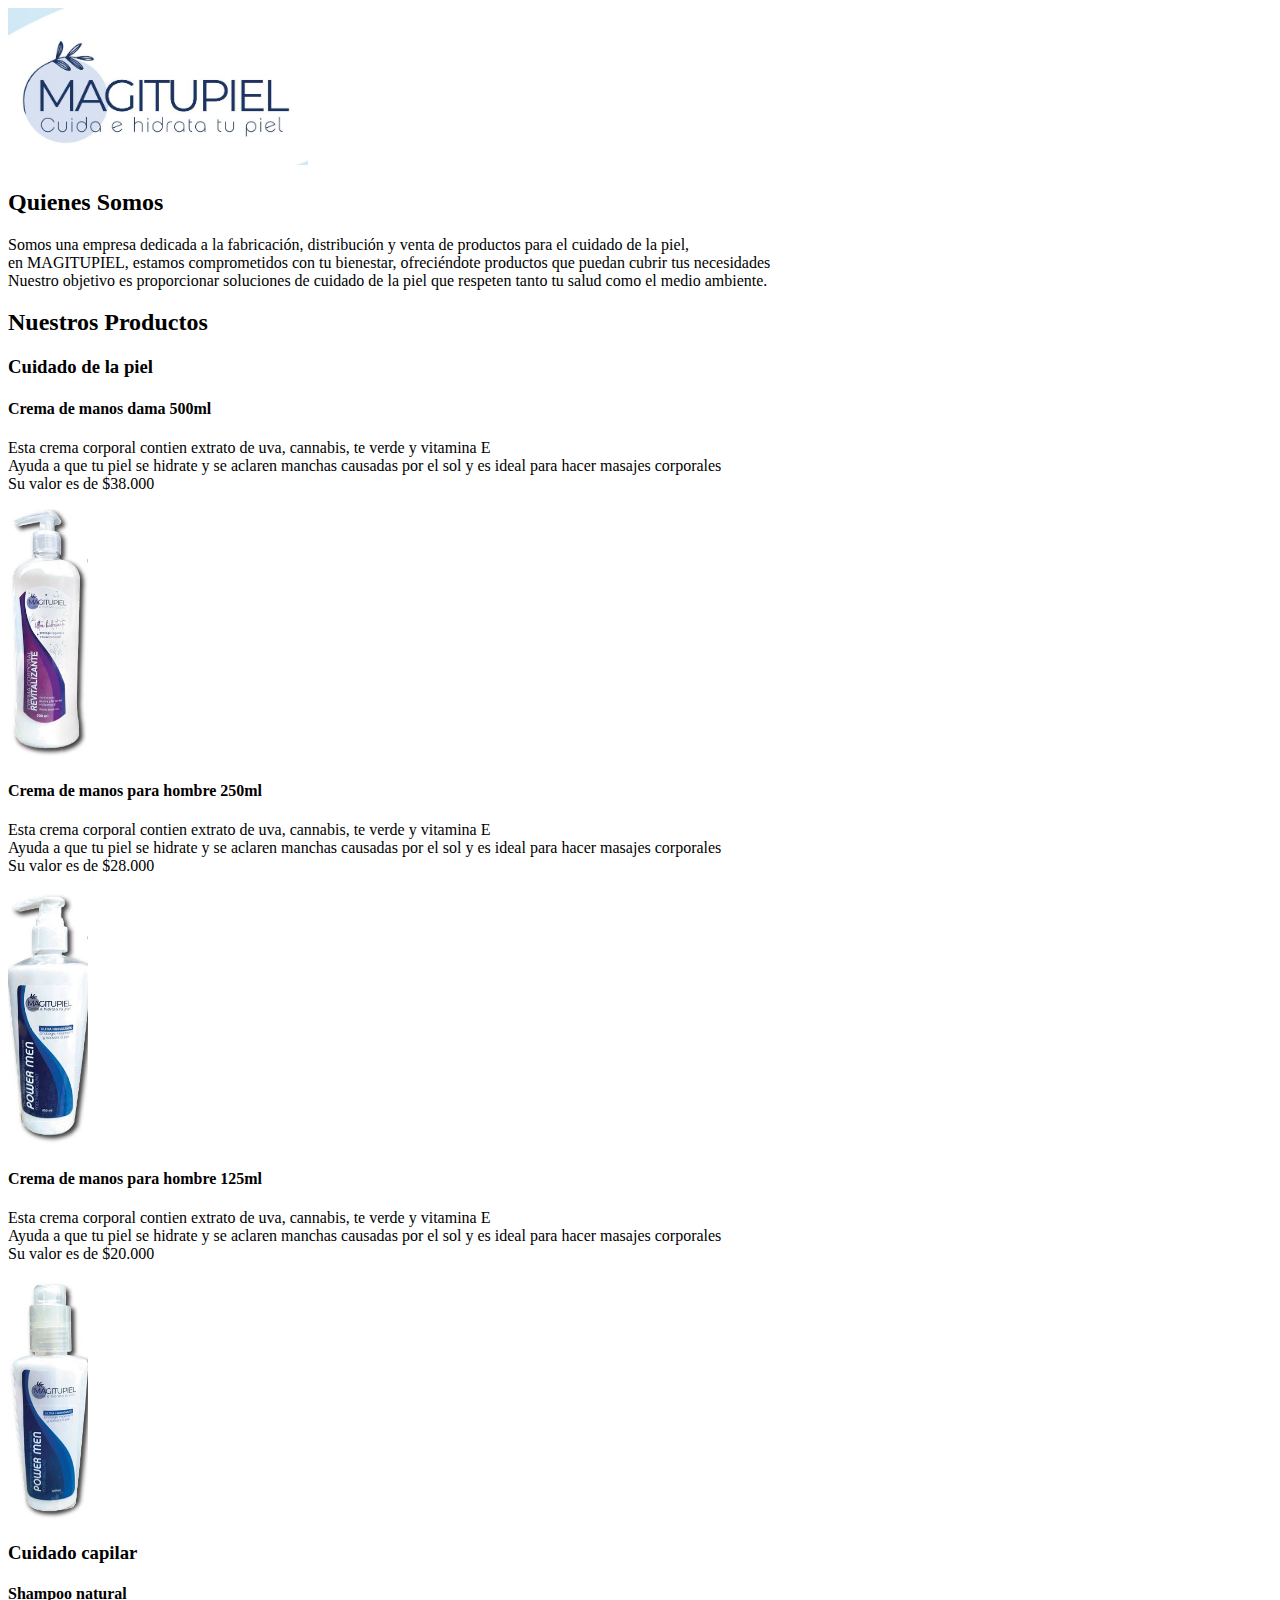
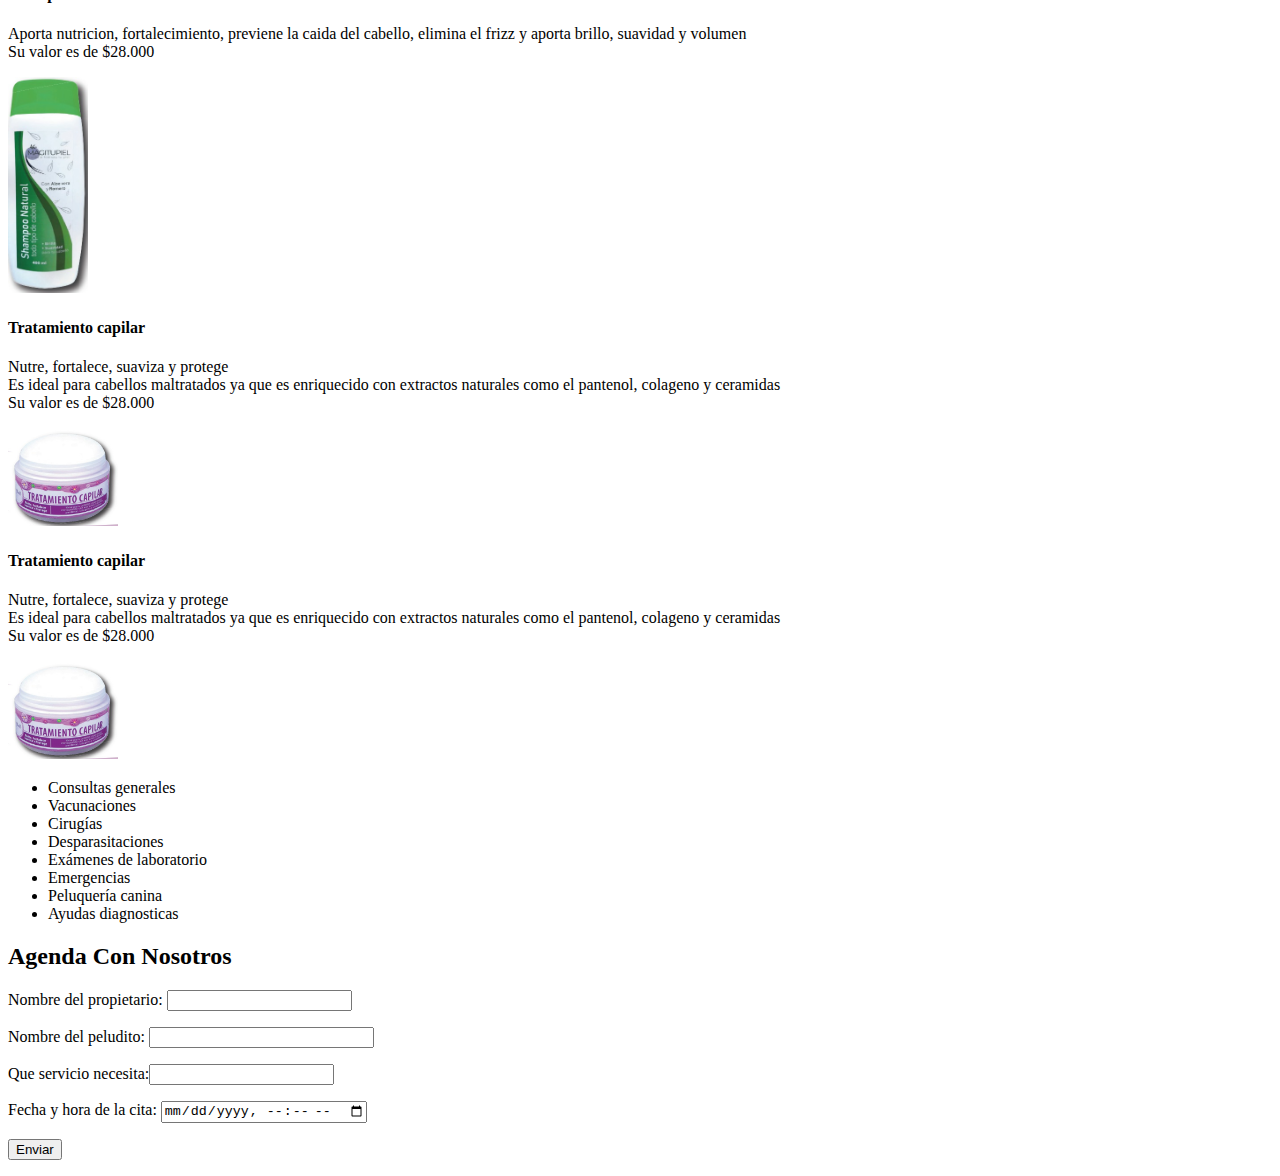
==== index.html @ fb5b3f0b "Primer commit" ====
<!DOCTYPE html>
<html lang="en">
<head>
    <meta charset="UTF-8">
    <meta name="viewport" content="width=device-width, initial-scale=1.0">
    <title>MAGITUPIEL</title>
</head>
<body>
   <header>
    <img width="300" src="./img/logo MAGITUPIEL.JPG" alt="">
    <h2>Quienes Somos</h2>
    <p>Somos una empresa dedicada a la fabricación, distribución y venta de productos para el cuidado de la piel, <br>
         en MAGITUPIEL, estamos comprometidos con tu bienestar, ofreciéndote productos que puedan cubrir tus necesidades <br>
    Nuestro objetivo es proporcionar soluciones de cuidado de la piel que respeten tanto tu salud como el medio ambiente. </p>
   </header> 
   <!-- Página de Servicios -->
   <section id="Productos">
    <h2>Nuestros Productos</h2>
    <h3>Cuidado de la piel</h3>
    <h4>Crema de manos dama 500ml</h4>
    <p>Esta crema corporal contien extrato de uva, cannabis, te verde y vitamina E<br>
    Ayuda a que tu piel se hidrate y se aclaren manchas causadas por el sol y es ideal para hacer masajes corporales <br>
    Su valor es de $38.000</p>
    <img width="80" src="./img/crema mujer.JPG" alt="">
    <h4>Crema de manos para hombre 250ml</h4>
    <p>Esta crema corporal contien extrato de uva, cannabis, te verde y vitamina E<br>
    Ayuda a que tu piel se hidrate y se aclaren manchas causadas por el sol y es ideal para hacer masajes corporales <br>
    Su valor es de $28.000</p>
    <img width="80" src="./img/crema de hombre.jpg" alt="">
    <h4>Crema de manos para hombre 125ml</h4>
    <p>Esta crema corporal contien extrato de uva, cannabis, te verde y vitamina E<br>
    Ayuda a que tu piel se hidrate y se aclaren manchas causadas por el sol y es ideal para hacer masajes corporales <br>
    Su valor es de $20.000</p>
    <img width="80" src="./img/hombre 125.jpg" alt="">
    <h3>Cuidado capilar</h3>
    <h4>Shampoo natural</h4>
    <p>Aporta nutricion, fortalecimiento, previene la caida del cabello, elimina el frizz y aporta brillo, suavidad y volumen<br>
    Su valor es de $28.000</p>
    <img width="80"  src="./img/shampoo.jpg" alt="">
    <h4>Tratamiento capilar</h4>
    <p>Nutre, fortalece, suaviza y protege <br>
    Es ideal para cabellos maltratados ya que es enriquecido con extractos naturales como el pantenol, colageno y ceramidas<br>
    Su valor es de $28.000</p>
    <img width="110"  src="./img/tratamiento.jpg" alt="">
    <h4>Tratamiento capilar</h4>
    <p>Nutre, fortalece, suaviza y protege <br>
    Es ideal para cabellos maltratados ya que es enriquecido con extractos naturales como el pantenol, colageno y ceramidas<br>
    Su valor es de $28.000</p>
    <img width="110"  src="./img/tratamiento.jpg" alt="">


    
    <ul>
        <li>Consultas generales</li>
        <li>Vacunaciones</li>
        <li>Cirugías</li>
        <li>Desparasitaciones</li>
        <li>Exámenes de laboratorio</li>
        <li>Emergencias</li>
        <li>Peluquería canina</li>
        <li>Ayudas diagnosticas</li>
    </ul>

    <h2>Agenda Con Nosotros</h2>
<!-- Formulario de cita -->
    <form action="#" method="post" >
        <p>Nombre del propietario: <input type="text" required name="nombre" ></p>
        <p>Nombre del peludito: <input type="text" placeholder="" name="nombre" size="25" ></p>
        <!-- Menu despegable -->
        <p>Que servicio necesita:<input list="servicio"></p>
        <datalist id="servicio" >
          <option value="Consultas generales" >
          <option value="Vacunaciones" >
          <option value="Cirugias" >
          <option value="Desparasitaciones" >
          <option value="Examenes de laboratorio" >
          <option value="Emergencias" >
          <option value="Peluqueria canina" >
          <option value="Ayudas diagnosticas" >
        </datalist>
        <!-- Fecha y hora -->
        <p>Fecha y hora de la cita: <input type="datetime-local" required name="fecha" ></p>
        <p><input type="submit" value="Enviar"></p>
        </form>

</section>
</body>
</html>
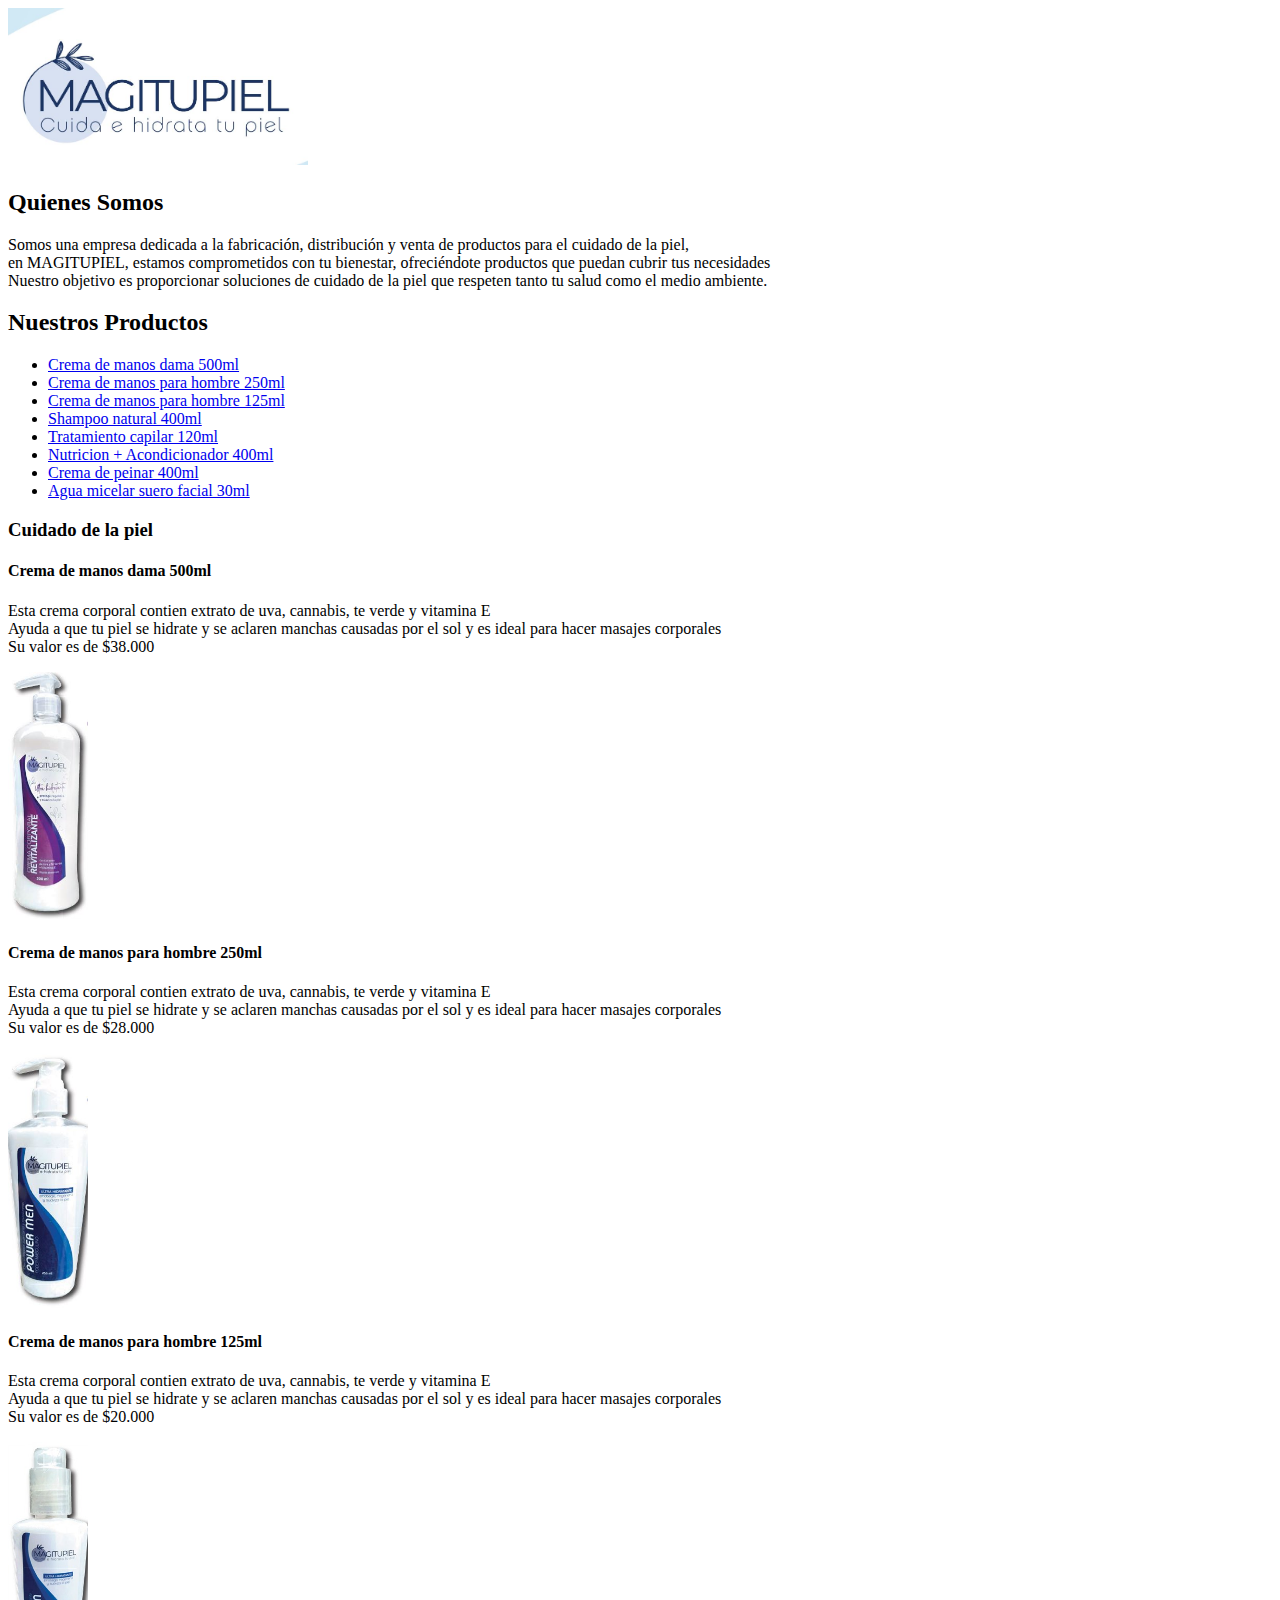
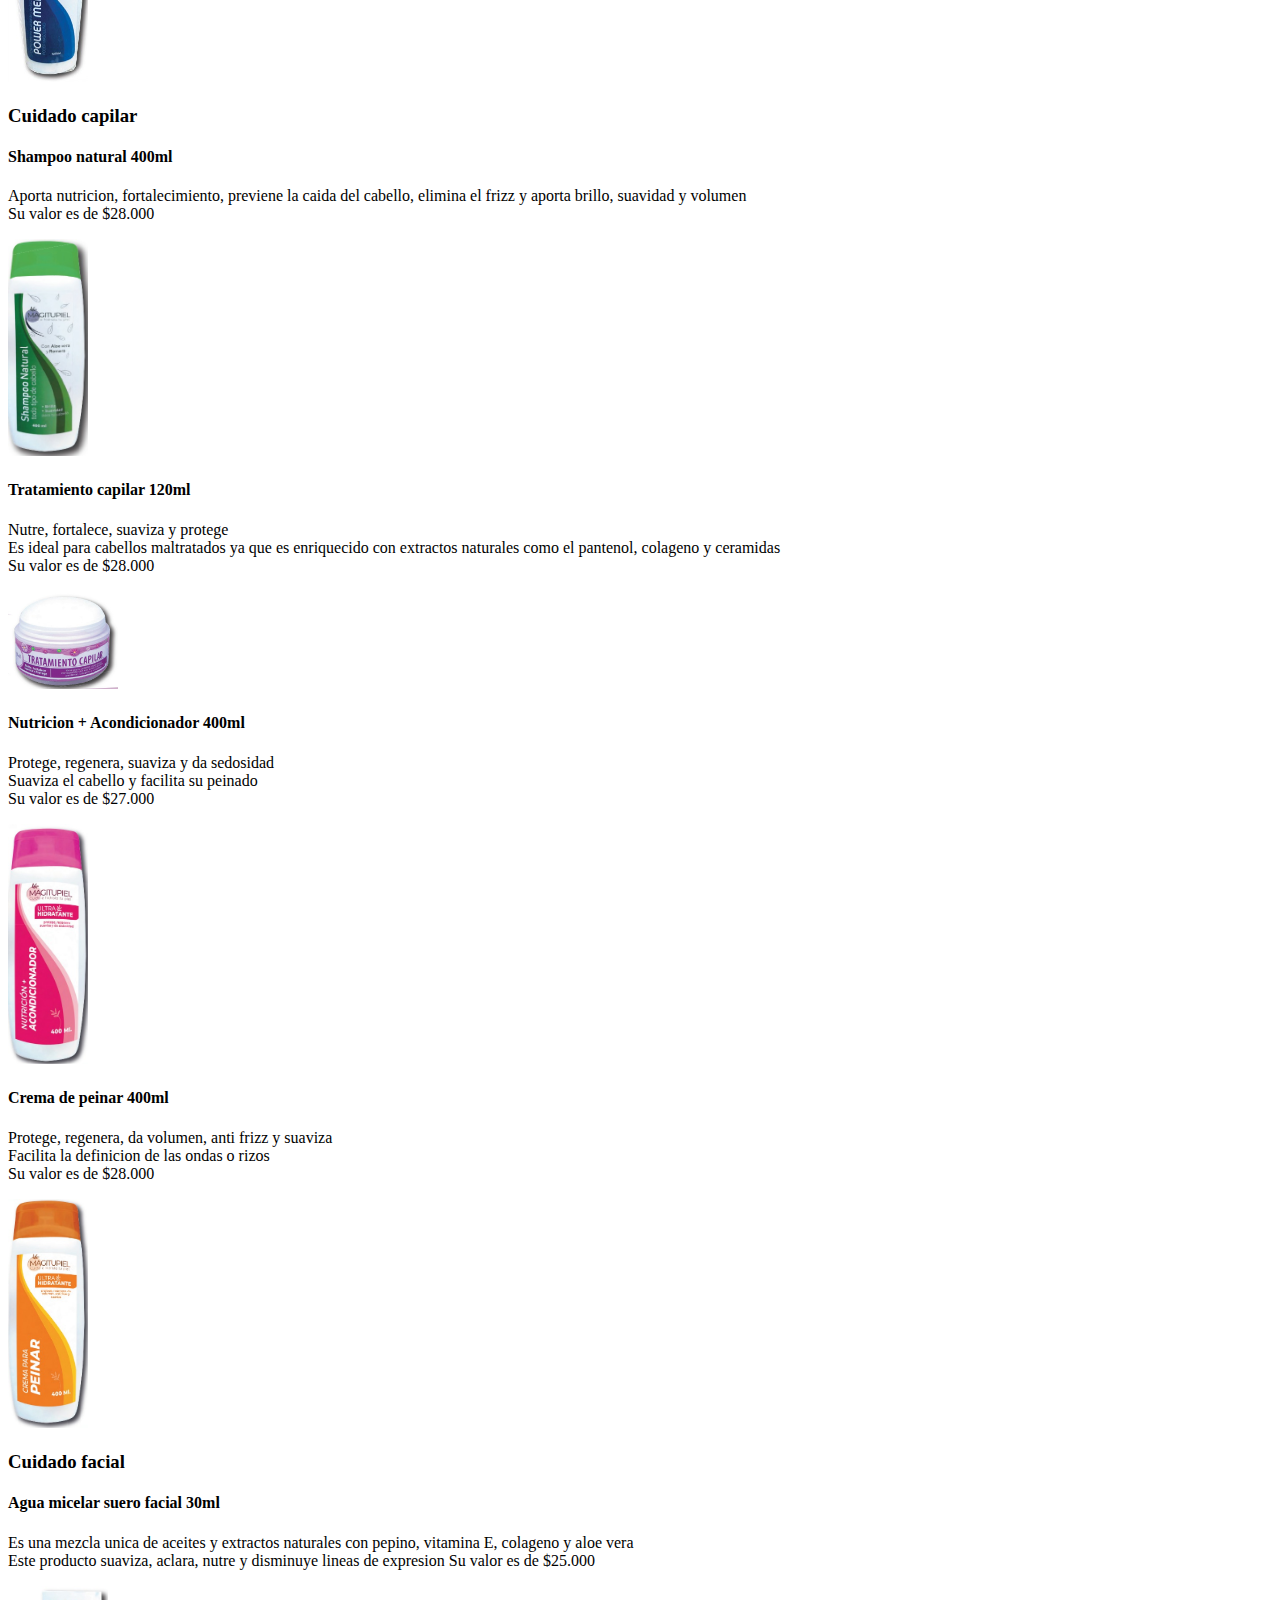
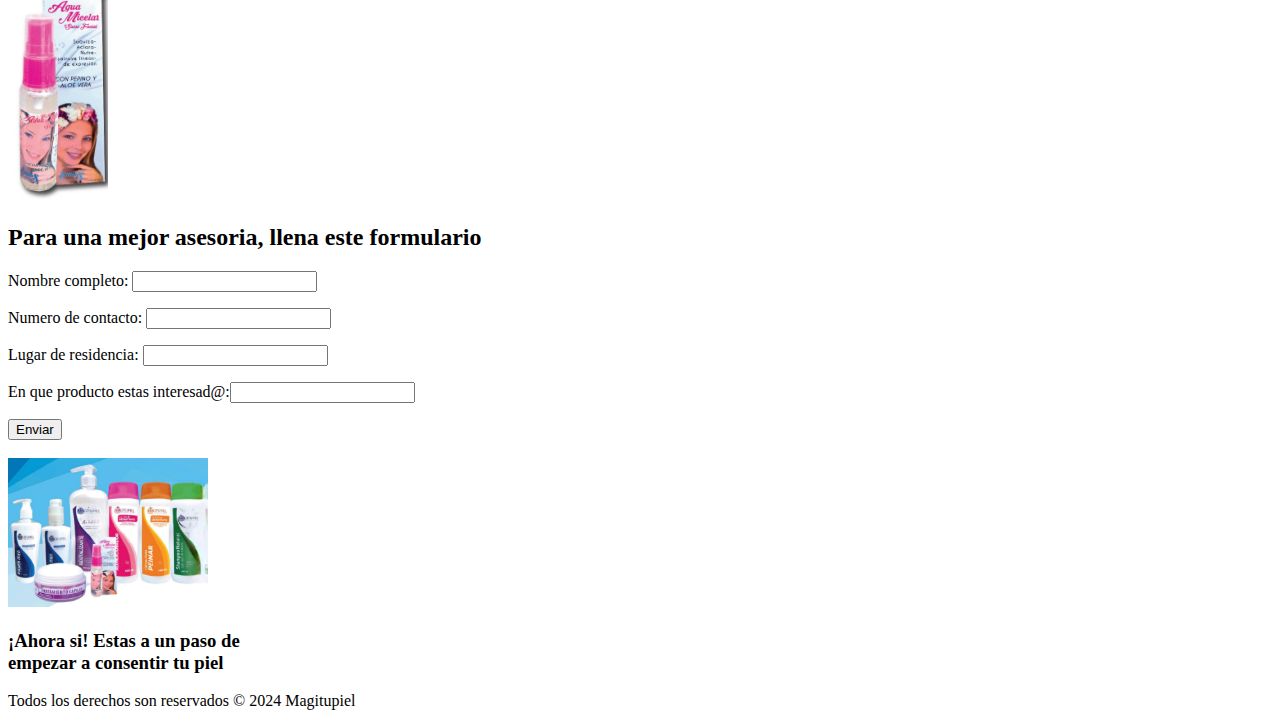
==== commit ade61244: "Terminación de la primera pagina y ajustes" ====
--- a/index.html
+++ b/index.html
@@ -1,88 +1,127 @@
 <!DOCTYPE html>
 <html lang="en">
+
 <head>
     <meta charset="UTF-8">
     <meta name="viewport" content="width=device-width, initial-scale=1.0">
     <title>MAGITUPIEL</title>
 </head>
+
 <body>
-   <header>
-    <img width="300" src="./img/logo MAGITUPIEL.JPG" alt="">
-    <h2>Quienes Somos</h2>
-    <p>Somos una empresa dedicada a la fabricación, distribución y venta de productos para el cuidado de la piel, <br>
-         en MAGITUPIEL, estamos comprometidos con tu bienestar, ofreciéndote productos que puedan cubrir tus necesidades <br>
-    Nuestro objetivo es proporcionar soluciones de cuidado de la piel que respeten tanto tu salud como el medio ambiente. </p>
-   </header> 
-   <!-- Página de Servicios -->
-   <section id="Productos">
-    <h2>Nuestros Productos</h2>
-    <h3>Cuidado de la piel</h3>
-    <h4>Crema de manos dama 500ml</h4>
-    <p>Esta crema corporal contien extrato de uva, cannabis, te verde y vitamina E<br>
-    Ayuda a que tu piel se hidrate y se aclaren manchas causadas por el sol y es ideal para hacer masajes corporales <br>
-    Su valor es de $38.000</p>
-    <img width="80" src="./img/crema mujer.JPG" alt="">
-    <h4>Crema de manos para hombre 250ml</h4>
-    <p>Esta crema corporal contien extrato de uva, cannabis, te verde y vitamina E<br>
-    Ayuda a que tu piel se hidrate y se aclaren manchas causadas por el sol y es ideal para hacer masajes corporales <br>
-    Su valor es de $28.000</p>
-    <img width="80" src="./img/crema de hombre.jpg" alt="">
-    <h4>Crema de manos para hombre 125ml</h4>
-    <p>Esta crema corporal contien extrato de uva, cannabis, te verde y vitamina E<br>
-    Ayuda a que tu piel se hidrate y se aclaren manchas causadas por el sol y es ideal para hacer masajes corporales <br>
-    Su valor es de $20.000</p>
-    <img width="80" src="./img/hombre 125.jpg" alt="">
-    <h3>Cuidado capilar</h3>
-    <h4>Shampoo natural</h4>
-    <p>Aporta nutricion, fortalecimiento, previene la caida del cabello, elimina el frizz y aporta brillo, suavidad y volumen<br>
-    Su valor es de $28.000</p>
-    <img width="80"  src="./img/shampoo.jpg" alt="">
-    <h4>Tratamiento capilar</h4>
-    <p>Nutre, fortalece, suaviza y protege <br>
-    Es ideal para cabellos maltratados ya que es enriquecido con extractos naturales como el pantenol, colageno y ceramidas<br>
-    Su valor es de $28.000</p>
-    <img width="110"  src="./img/tratamiento.jpg" alt="">
-    <h4>Tratamiento capilar</h4>
-    <p>Nutre, fortalece, suaviza y protege <br>
-    Es ideal para cabellos maltratados ya que es enriquecido con extractos naturales como el pantenol, colageno y ceramidas<br>
-    Su valor es de $28.000</p>
-    <img width="110"  src="./img/tratamiento.jpg" alt="">
+    <header>
+        <img width="300" src="./img/logo MAGITUPIEL.JPG" alt="">
+        <h2>Quienes Somos</h2>
+        <p>Somos una empresa dedicada a la fabricación, distribución y venta de productos para el cuidado de la piel,
+            <br>
+            en MAGITUPIEL, estamos comprometidos con tu bienestar, ofreciéndote productos que puedan cubrir tus
+            necesidades <br>
+            Nuestro objetivo es proporcionar soluciones de cuidado de la piel que respeten tanto tu salud como el medio
+            ambiente. </p>
+    </header>
+    <!-- Página de Servicios -->
+    <section id="Productos">
+        <h2>Nuestros Productos</h2>
+
+        <nav></nav>
+        <ul>
+            <li><a href="#crema-manos-500">Crema de manos dama 500ml</a></li>
+            <li><a href="#crema-manos-250">Crema de manos para hombre 250ml</a></li>
+            <li><a href="#crema-manos-125">Crema de manos para hombre 125ml</a></li>
+            <li><a href="#shampoo-natural-400">Shampoo natural 400ml</a></li>
+            <li><a href="#tratamiento-capilar-120">Tratamiento capilar 120ml</a></li>
+            <li><a href="#nutricion-acondicionador-400">Nutricion + Acondicionador 400ml</a></li>
+            <li><a href="#crema-peinar-400">Crema de peinar 400ml</a></li>
+            <li><a href="#agua-micelar-30">Agua micelar suero facial 30ml</a></li>
+        </ul>
+        </nav>
+
+        <h3>Cuidado de la piel</h3>
+
+        <h4 id="crema-manos-500">Crema de manos dama 500ml</h4>
+        <p>Esta crema corporal contien extrato de uva, cannabis, te verde y vitamina E<br>
+            Ayuda a que tu piel se hidrate y se aclaren manchas causadas por el sol y es ideal para hacer masajes
+            corporales <br>
+            Su valor es de $38.000</p>
+        <img width="80" src="./img/crema mujer.JPG" alt="">
+
+        <h4 id="crema-manos-250">Crema de manos para hombre 250ml</h4>
+        <p>Esta crema corporal contien extrato de uva, cannabis, te verde y vitamina E<br>
+            Ayuda a que tu piel se hidrate y se aclaren manchas causadas por el sol y es ideal para hacer masajes
+            corporales <br>
+            Su valor es de $28.000</p>
+        <img width="80" src="./img/crema de hombre.jpg" alt="">
+
+        <h4 id="crema-manos-125">Crema de manos para hombre 125ml</h4>
+        <p>Esta crema corporal contien extrato de uva, cannabis, te verde y vitamina E<br>
+            Ayuda a que tu piel se hidrate y se aclaren manchas causadas por el sol y es ideal para hacer masajes
+            corporales <br>
+            Su valor es de $20.000</p>
+        <img width="80" src="./img/hombre 125.jpg" alt="">
+
+        <h3>Cuidado capilar</h3>
+        <h4 id="shampoo-natural-400">Shampoo natural 400ml</h4>
+        <p>Aporta nutricion, fortalecimiento, previene la caida del cabello, elimina el frizz y aporta brillo, suavidad
+            y volumen<br>
+            Su valor es de $28.000</p>
+        <img width="80" src="./img/shampoo.jpg" alt="">
+
+        <h4 id="tratamiento-capilar-120">Tratamiento capilar 120ml</h4>
+        <p>Nutre, fortalece, suaviza y protege <br>
+            Es ideal para cabellos maltratados ya que es enriquecido con extractos naturales como el pantenol, colageno
+            y ceramidas<br>
+            Su valor es de $28.000</p>
+        <img width="110" src="./img/tratamiento.jpg" alt="">
+
+        <h4 id="nutricion-acondicionador-400">Nutricion + Acondicionador 400ml </h4>
+        <p>Protege, regenera, suaviza y da sedosidad<br>
+            Suaviza el cabello y facilita su peinado<br>
+            Su valor es de $27.000</p>
+        <img width="80" src="./img/acondicionador.jpg" alt="">
+
+        <h4 id="crema-peinar-400">Crema de peinar 400ml </h4>
+        <p>Protege, regenera, da volumen, anti frizz y suaviza<br>
+            Facilita la definicion de las ondas o rizos<br>
+            Su valor es de $28.000</p>
+        <img width="80" src="./img/crema de peinar.jpg" alt="">
+
+        <h3>Cuidado facial</h3>
+        <h4 id="agua-micelar-30">Agua micelar suero facial 30ml</h4>
+        Es una mezcla unica de aceites y extractos naturales con pepino, vitamina E, colageno y aloe vera<br>
+        Este producto suaviza, aclara, nutre y disminuye lineas de expresion
+        Su valor es de $25.000</p>
+        <img width="100" src="./img/agua micelar.jpg" alt="">
 
 
-    
-    <ul>
-        <li>Consultas generales</li>
-        <li>Vacunaciones</li>
-        <li>Cirugías</li>
-        <li>Desparasitaciones</li>
-        <li>Exámenes de laboratorio</li>
-        <li>Emergencias</li>
-        <li>Peluquería canina</li>
-        <li>Ayudas diagnosticas</li>
-    </ul>
+        <h2>Para una mejor asesoria, llena este formulario</h2>
+        <!-- Formulario -->
+        <form action="#" method="post">
+            <p>Nombre completo: <input type="text" required name="nombre"></p>
+            <p>Numero de contacto: <input type="text" placeholder="" name="Numero"></p>
+            <p>Lugar de residencia: <input type="text" required name="residencia"></p>
+            <!-- productos despegables -->
+            <p>En que producto estas interesad@:<input list="producto"></p>
+            <datalist id="producto">
+                <option value="Crema de manos dama 500ml"> </option>
+                <option value="Crema de manos para hombre 250ml"></option>
+                <option value="Crema de manos para hombre 125ml"></option>
+                <option value="Shampoo natural 400ml"></option>
+                <option value="Tratamiento capilar 120ml"></option>
+                <option value="Nutricion + Acondicionador 400ml"></option>
+                <option value="Crema de peinar 400ml"></option>
+                <option value="Agua micelar suero facial 30ml"></option>
+            </datalist>
+            <button type="submit">Enviar</button>
+        </form>
+        <br />
 
-    <h2>Agenda Con Nosotros</h2>
-<!-- Formulario de cita -->
-    <form action="#" method="post" >
-        <p>Nombre del propietario: <input type="text" required name="nombre" ></p>
-        <p>Nombre del peludito: <input type="text" placeholder="" name="nombre" size="25" ></p>
-        <!-- Menu despegable -->
-        <p>Que servicio necesita:<input list="servicio"></p>
-        <datalist id="servicio" >
-          <option value="Consultas generales" >
-          <option value="Vacunaciones" >
-          <option value="Cirugias" >
-          <option value="Desparasitaciones" >
-          <option value="Examenes de laboratorio" >
-          <option value="Emergencias" >
-          <option value="Peluqueria canina" >
-          <option value="Ayudas diagnosticas" >
-        </datalist>
-        <!-- Fecha y hora -->
-        <p>Fecha y hora de la cita: <input type="datetime-local" required name="fecha" ></p>
-        <p><input type="submit" value="Enviar"></p>
-        </form>
+        <img width="200" src="./img/imagen final.jpg" alt="">
+        <h3>¡Ahora si! Estas a un paso de <br>
+            empezar a consentir tu piel</h3>
 
-</section>
+    </section>
+    <footer>
+        <p>Todos los derechos son reservados &copy; 2024 Magitupiel</p>
+    </footer>
 </body>
+
 </html>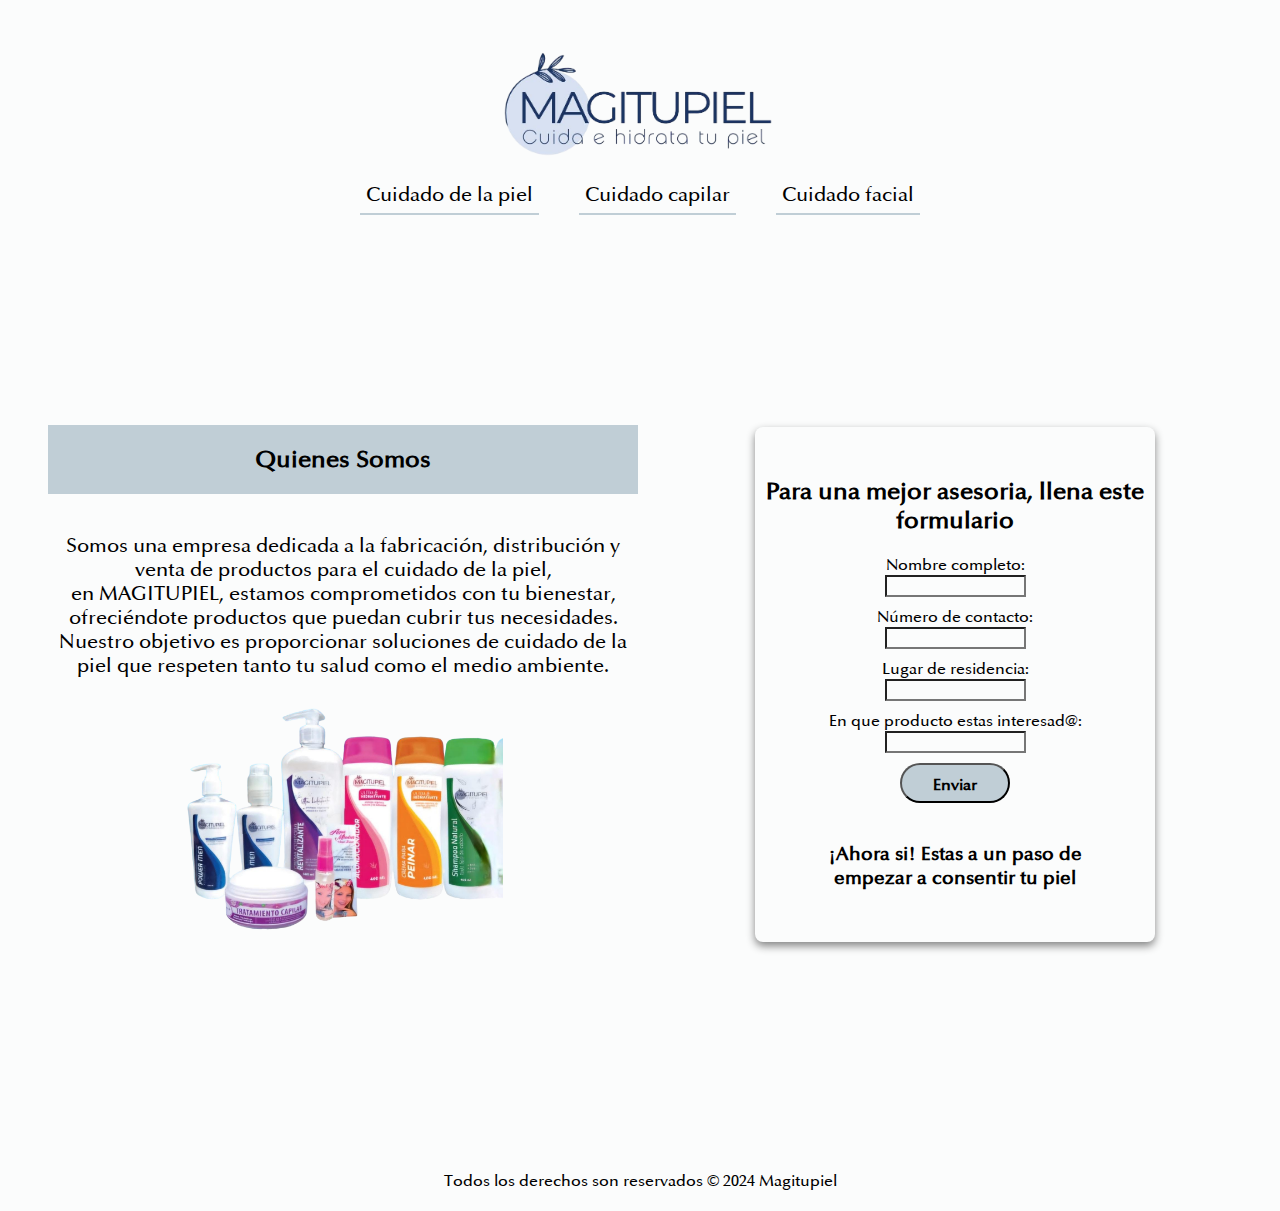
==== commit da704ac5: "Actualizacion proyecto" ====
--- a/index.html
+++ b/index.html
@@ -2,126 +2,94 @@
 <html lang="en">
 
 <head>
-    <meta charset="UTF-8">
-    <meta name="viewport" content="width=device-width, initial-scale=1.0">
+    <meta charset="UTF-8" />
+    <meta name="viewport" content="width=device-width, initial-scale=1.0" />
     <title>MAGITUPIEL</title>
+    <link rel="stylesheet" href="./css/index.css" />
 </head>
 
 <body>
-    <header>
-        <img width="300" src="./img/logo MAGITUPIEL.JPG" alt="">
-        <h2>Quienes Somos</h2>
-        <p>Somos una empresa dedicada a la fabricación, distribución y venta de productos para el cuidado de la piel,
-            <br>
-            en MAGITUPIEL, estamos comprometidos con tu bienestar, ofreciéndote productos que puedan cubrir tus
-            necesidades <br>
-            Nuestro objetivo es proporcionar soluciones de cuidado de la piel que respeten tanto tu salud como el medio
-            ambiente. </p>
-    </header>
-    <!-- Página de Servicios -->
-    <section id="Productos">
-        <h2>Nuestros Productos</h2>
+    <div id="espacio">
+        <header>
+            <img id="logo" src="./img/logo MAGITUPIEL-Photoroom.png" alt="" />
+            <section>
+                <!-- <h2 id="catalogo">Nuestros Productos</h2> -->
+                <nav class="navegador">
+                    <ul>
+                        <li class="option-menu">
+                            <a href="/cuidado_piel.html">Cuidado de la piel</a>
+                        </li>
+                        <li class="option-menu">
+                            <a href="/cuidado_capilar.html">Cuidado capilar</a>
+                        </li>
+                        <li class="option-menu">
+                            <a href="/cuidado_facil.html">Cuidado facial</a>
+                        </li>
+                    </ul>
+                </nav>
+            </section>
+        </header>
 
-        <nav></nav>
-        <ul>
-            <li><a href="#crema-manos-500">Crema de manos dama 500ml</a></li>
-            <li><a href="#crema-manos-250">Crema de manos para hombre 250ml</a></li>
-            <li><a href="#crema-manos-125">Crema de manos para hombre 125ml</a></li>
-            <li><a href="#shampoo-natural-400">Shampoo natural 400ml</a></li>
-            <li><a href="#tratamiento-capilar-120">Tratamiento capilar 120ml</a></li>
-            <li><a href="#nutricion-acondicionador-400">Nutricion + Acondicionador 400ml</a></li>
-            <li><a href="#crema-peinar-400">Crema de peinar 400ml</a></li>
-            <li><a href="#agua-micelar-30">Agua micelar suero facial 30ml</a></li>
-        </ul>
-        </nav>
+        <div class="contenido-formulario">
+            <div class="quienes-somos">
+                <h2 id="nosotros">Quienes Somos</h2>
+                <p class="somos">
+                    Somos una empresa dedicada a la fabricación, distribución y venta de
+                    productos para el cuidado de la piel,
+                    <br />
+                    en MAGITUPIEL, estamos comprometidos con tu bienestar, ofreciéndote
+                    productos que puedan cubrir tus necesidades. <br />
+                    Nuestro objetivo es proporcionar soluciones de cuidado de la piel
+                    que respeten tanto tu salud como el medio ambiente.
+                </p>
+                <img width="320" src="./img/imagen final-Photoroom.png" alt="" />
+            </div>
 
-        <h3>Cuidado de la piel</h3>
+            <div class="contenedor-formulario">
+                <section class="formulario">
+                    <h2>Para una mejor asesoria, llena este formulario</h2>
 
-        <h4 id="crema-manos-500">Crema de manos dama 500ml</h4>
-        <p>Esta crema corporal contien extrato de uva, cannabis, te verde y vitamina E<br>
-            Ayuda a que tu piel se hidrate y se aclaren manchas causadas por el sol y es ideal para hacer masajes
-            corporales <br>
-            Su valor es de $38.000</p>
-        <img width="80" src="./img/crema mujer.JPG" alt="">
+                    <form action="#" method="post" class="form-home">
+                        <div class="campos_formulario">
+                            <label for="">Nombre completo: </label><input type="text" name="" id="" />
+                        </div>
+                        <div class="campos_formulario">
+                            <label for="">Número de contacto: </label><input type="text" name="" id="" />
+                        </div>
+                        <div class="campos_formulario">
+                            <label for="">Lugar de residencia: </label><input type="text" name="" id="" />
+                        </div>
 
-        <h4 id="crema-manos-250">Crema de manos para hombre 250ml</h4>
-        <p>Esta crema corporal contien extrato de uva, cannabis, te verde y vitamina E<br>
-            Ayuda a que tu piel se hidrate y se aclaren manchas causadas por el sol y es ideal para hacer masajes
-            corporales <br>
-            Su valor es de $28.000</p>
-        <img width="80" src="./img/crema de hombre.jpg" alt="">
+                        <!-- productos despegables -->
+                        <div class="campos_formulario">
+                            <label>En que producto estas interesad@: </label>
+                            <input list="producto" />
+                            <datalist id="producto">
+                                <option value="Crema de manos dama 500ml"></option>
+                                <option value="Crema de manos para hombre 250ml"></option>
+                                <option value="Crema de manos para hombre 125ml"></option>
+                                <option value="Shampoo natural 400ml"></option>
+                                <option value="Tratamiento capilar 120ml"></option>
+                                <option value="Nutricion + Acondicionador 400ml"></option>
+                                <option value="Crema de peinar 400ml"></option>
+                                <option value="Agua micelar suero facial 30ml"></option>
+                            </datalist>
+                        </div>
+                        <button class="boton_enviar" type="submit">Enviar</button>
+                    </form>
+                    <br />
+                    <h3>
+                        ¡Ahora si! Estas a un paso de <br />
+                        empezar a consentir tu piel
+                    </h3>
+                </section>
+            </div>
+        </div>
 
-        <h4 id="crema-manos-125">Crema de manos para hombre 125ml</h4>
-        <p>Esta crema corporal contien extrato de uva, cannabis, te verde y vitamina E<br>
-            Ayuda a que tu piel se hidrate y se aclaren manchas causadas por el sol y es ideal para hacer masajes
-            corporales <br>
-            Su valor es de $20.000</p>
-        <img width="80" src="./img/hombre 125.jpg" alt="">
-
-        <h3>Cuidado capilar</h3>
-        <h4 id="shampoo-natural-400">Shampoo natural 400ml</h4>
-        <p>Aporta nutricion, fortalecimiento, previene la caida del cabello, elimina el frizz y aporta brillo, suavidad
-            y volumen<br>
-            Su valor es de $28.000</p>
-        <img width="80" src="./img/shampoo.jpg" alt="">
-
-        <h4 id="tratamiento-capilar-120">Tratamiento capilar 120ml</h4>
-        <p>Nutre, fortalece, suaviza y protege <br>
-            Es ideal para cabellos maltratados ya que es enriquecido con extractos naturales como el pantenol, colageno
-            y ceramidas<br>
-            Su valor es de $28.000</p>
-        <img width="110" src="./img/tratamiento.jpg" alt="">
-
-        <h4 id="nutricion-acondicionador-400">Nutricion + Acondicionador 400ml </h4>
-        <p>Protege, regenera, suaviza y da sedosidad<br>
-            Suaviza el cabello y facilita su peinado<br>
-            Su valor es de $27.000</p>
-        <img width="80" src="./img/acondicionador.jpg" alt="">
-
-        <h4 id="crema-peinar-400">Crema de peinar 400ml </h4>
-        <p>Protege, regenera, da volumen, anti frizz y suaviza<br>
-            Facilita la definicion de las ondas o rizos<br>
-            Su valor es de $28.000</p>
-        <img width="80" src="./img/crema de peinar.jpg" alt="">
-
-        <h3>Cuidado facial</h3>
-        <h4 id="agua-micelar-30">Agua micelar suero facial 30ml</h4>
-        Es una mezcla unica de aceites y extractos naturales con pepino, vitamina E, colageno y aloe vera<br>
-        Este producto suaviza, aclara, nutre y disminuye lineas de expresion
-        Su valor es de $25.000</p>
-        <img width="100" src="./img/agua micelar.jpg" alt="">
-
-
-        <h2>Para una mejor asesoria, llena este formulario</h2>
-        <!-- Formulario -->
-        <form action="#" method="post">
-            <p>Nombre completo: <input type="text" required name="nombre"></p>
-            <p>Numero de contacto: <input type="text" placeholder="" name="Numero"></p>
-            <p>Lugar de residencia: <input type="text" required name="residencia"></p>
-            <!-- productos despegables -->
-            <p>En que producto estas interesad@:<input list="producto"></p>
-            <datalist id="producto">
-                <option value="Crema de manos dama 500ml"> </option>
-                <option value="Crema de manos para hombre 250ml"></option>
-                <option value="Crema de manos para hombre 125ml"></option>
-                <option value="Shampoo natural 400ml"></option>
-                <option value="Tratamiento capilar 120ml"></option>
-                <option value="Nutricion + Acondicionador 400ml"></option>
-                <option value="Crema de peinar 400ml"></option>
-                <option value="Agua micelar suero facial 30ml"></option>
-            </datalist>
-            <button type="submit">Enviar</button>
-        </form>
-        <br />
-
-        <img width="200" src="./img/imagen final.jpg" alt="">
-        <h3>¡Ahora si! Estas a un paso de <br>
-            empezar a consentir tu piel</h3>
-
-    </section>
-    <footer>
-        <p>Todos los derechos son reservados &copy; 2024 Magitupiel</p>
-    </footer>
+        <footer class="derechos">
+            <p>Todos los derechos son reservados &copy; 2024 Magitupiel</p>
+        </footer>
+    </div>
 </body>
 
 </html>--- a/css/index.css
+++ b/css/index.css
@@ -0,0 +1,164 @@
+* {
+  font-family: Optima Medium;
+  background-color: #fbfcfc;
+}
+
+@font-face {
+  font-family: "Optima Medium";
+  src: url("../font/Optima\ Medium.ttf");
+  font-style: normal;
+  font-weight: normal;
+}
+
+#logo {
+  width: 300px;
+  display: block;
+  margin-left: auto;
+  margin-right: auto;
+}
+
+#nosotros,
+#catalogo {
+  background-color: rgb(192, 206, 214);
+  padding: 20px;
+  text-align: center;
+  width: 550px;
+}
+
+.somos {
+  text-align: center;
+  font-size: 20px;
+}
+
+.navegador {
+  display: flex; /* Activamos flexbox */
+  justify-content: center; /* Centramos los elementos horizontalmente */
+  align-items: center; /* Centramos los elementos verticalmente (opcional) */
+  font-size: 20px;
+}
+
+.navegador ul {
+  list-style-type: none; /* Quitamos los puntos de la lista */
+  padding: 0; /* Quitamos el padding */
+  margin: 0; /* Quitamos el margin */
+  display: flex; /* Usamos flexbox también en el ul */
+}
+
+.navegador li {
+  margin: 0 20px; /* Espaciado entre los elementos */
+}
+
+.navegador a {
+  text-decoration: none; /* Quitamos el subrayado de los enlaces */
+  color: #000; /* Color del texto */
+}
+
+.option-menu {
+  padding: 6px;
+  border-bottom: 2px solid;
+  border-color: rgb(192, 206, 214);
+}
+
+.formulario,
+.derechos {
+  text-align: center;
+}
+
+#espacio {
+  margin: 20px 20px 20px;
+  padding: -30px;
+}
+
+.contenido-formulario {
+  display: flex;
+  flex-direction: row;
+  align-items: center;
+}
+
+.quienes-somos {
+  width: 50%;
+  padding: 20px;
+  display: flex;
+  flex-direction: column;
+  justify-content: center;
+  align-items: center;
+  margin-bottom: 28px;
+}
+
+.boton_enviar {
+  padding: 10px;
+  font-size: 16px;
+  background-color: rgb(192, 206, 214);
+  border-radius: 20px;
+  height: 40px;
+  width: 110px;
+  font-weight: bold;
+}
+
+.boton_enviar:hover {
+  background-color: rgba(20, 27, 129, 0.514);
+  color: rgba(255, 255, 255, 0.884);
+}
+
+.contenedor-formulario {
+  display: flex;
+  justify-content: center;
+  align-items: center;
+  padding: 20px;
+  height: 100vh; /* Esto asegura que el contenedor ocupe toda la altura de la pantalla */
+  width: 50%;
+}
+
+.form-home {
+  display: flex;
+  flex-direction: column;
+  align-items: center;
+  gap: 10px;
+}
+
+.formulario {
+  background-color: #fbfcfc;
+  border-radius: 8px;
+  box-shadow: 0 4px 8px rgba(0, 0, 0, 0.479);
+  width: 400px;
+  height: 515px;
+}
+
+.formulario h2 {
+  margin-top: 50px;
+}
+
+input:hover[type="text"] {
+  border-color: rgb(192, 206, 214);
+  box-shadow: 0 0 5px rgb(0, 68, 255);
+  outline: none;
+}
+
+.campos_formulario {
+  display: flex;
+  flex-direction: column;
+  align-items: center;
+}
+
+@keyframes show {
+  from {
+    opacity: 0;
+    scale: 25%;
+  }
+
+  to {
+    opacity: 1;
+    scale: 100%;
+  }
+}
+
+img {
+  view-timeline-name: --image;
+  view-timeline-axis: block;
+
+  animation-timeline: --image;
+  animation-name: show;
+
+  animation-range: entry 25% cover 30%;
+  animation-fill-mode: both;
+}
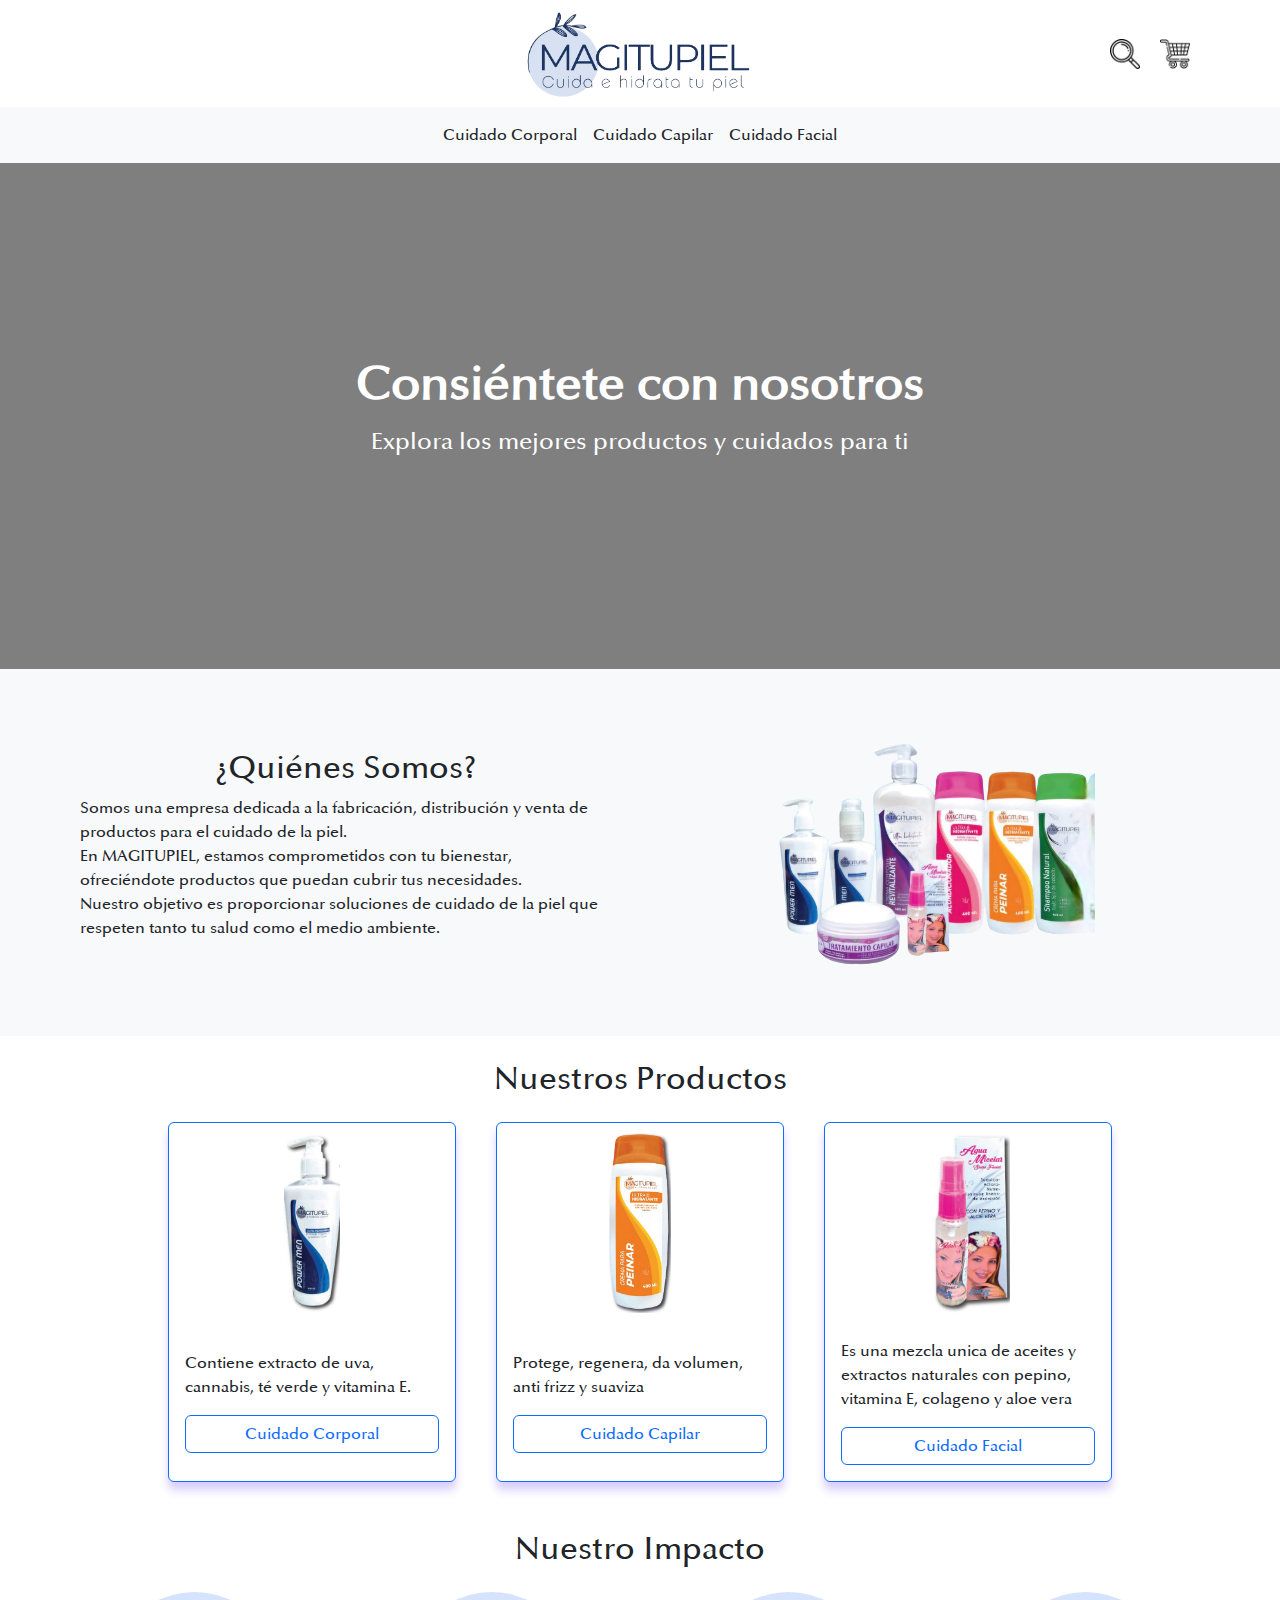
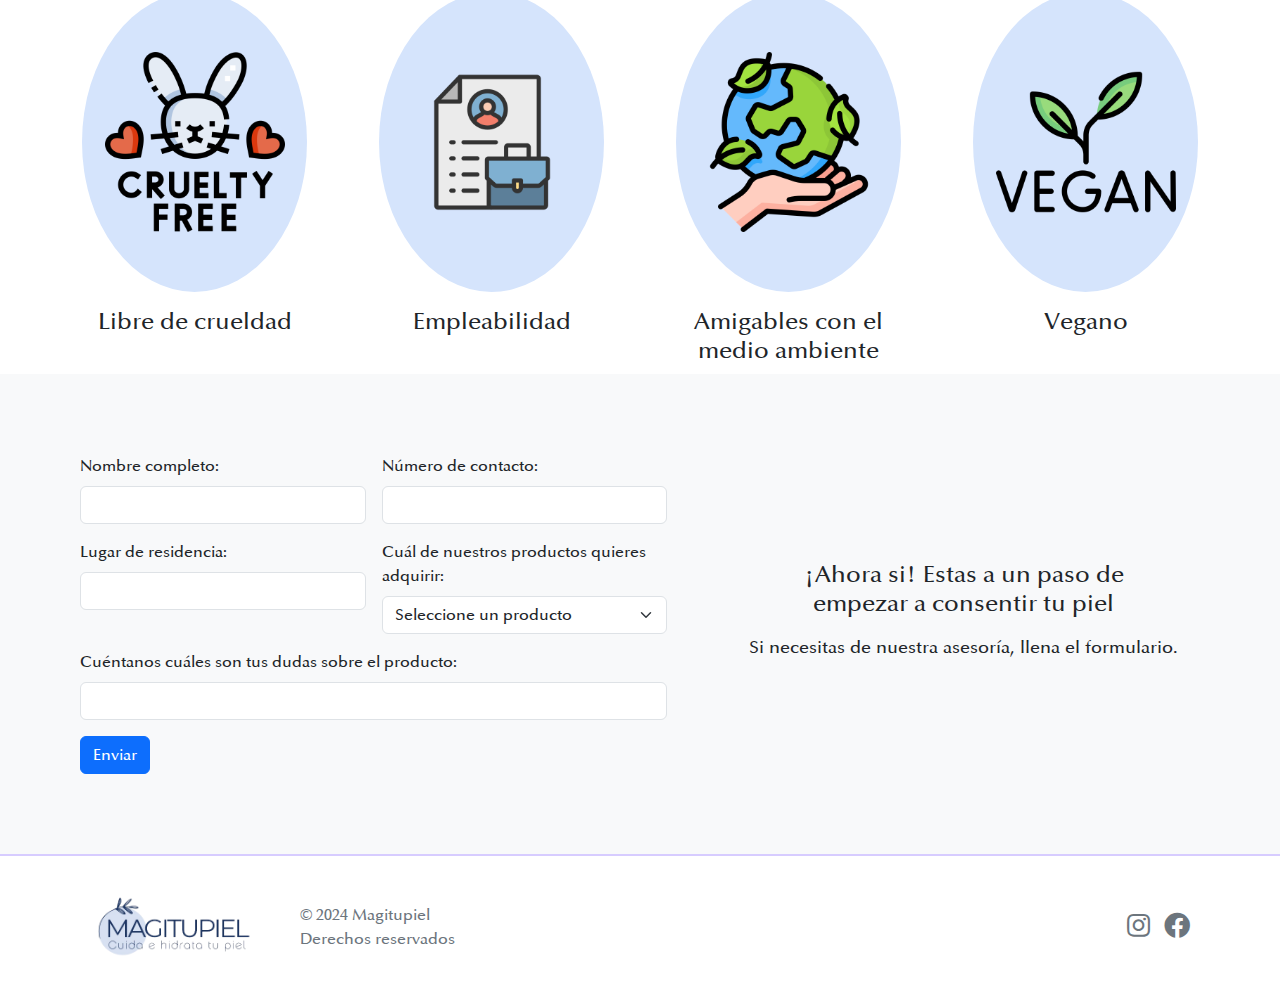
==== commit 42f3adc8: "version final" ====
--- a/index.html
+++ b/index.html
@@ -6,90 +6,212 @@
     <meta name="viewport" content="width=device-width, initial-scale=1.0" />
     <title>MAGITUPIEL</title>
     <link rel="stylesheet" href="./css/index.css" />
+    <link href="https://cdn.jsdelivr.net/npm/bootstrap@5.3.3/dist/css/bootstrap.min.css" rel="stylesheet"
+        integrity="sha384-QWTKZyjpPEjISv5WaRU9OFeRpok6YctnYmDr5pNlyT2bRjXh0JMhjY6hW+ALEwIH" crossorigin="anonymous">
+    <link href="https://cdnjs.cloudflare.com/ajax/libs/font-awesome/5.15.4/css/all.min.css" rel="stylesheet">
+
 </head>
 
-<body>
-    <div id="espacio">
-        <header>
-            <img id="logo" src="./img/logo MAGITUPIEL-Photoroom.png" alt="" />
-            <section>
-                <!-- <h2 id="catalogo">Nuestros Productos</h2> -->
-                <nav class="navegador">
-                    <ul>
-                        <li class="option-menu">
-                            <a href="/cuidado_piel.html">Cuidado de la piel</a>
+<body class="bg-white">
+    <header>
+        <div class="container text-center">
+            <div class="row justify-content-end align-items-center">
+                <!-- Logo -->
+                <div class="col-6 col-md-4 text-center">
+                    <img class="logo" src="./img/home/logo_magitupiel.png" alt="Logo">
+                </div>
+
+                <!-- Iconos -->
+                <div class="col-6 col-md-4 text-end ">
+                    <img class="mx-2 icono" src="./img/home/lupa.png" alt="Buscar">
+                    <img class="mx-2 icono" src="./img/home/carrito.png" alt="Carrito">
+                </div>
+            </div>
+        </div>
+
+        <!-- Menú de Navegación -->
+        <nav class="navbar navbar-expand-md navbar-light bg-light">
+            <div class="container">
+                <button class="navbar-toggler" type="button" data-bs-toggle="collapse" data-bs-target="#menuNavegacion"
+                    aria-controls="menuNavegacion" aria-expanded="false" aria-label="Toggle navigation">
+                    <span class="navbar-toggler-icon"></span>
+                </button>
+                <div class="collapse navbar-collapse" id="menuNavegacion">
+                    <ul class="navbar-nav mx-auto">
+                        <li class="nav-item">
+                            <a class="nav-link" href="/cuidado_corporal.html">Cuidado Corporal</a>
                         </li>
-                        <li class="option-menu">
-                            <a href="/cuidado_capilar.html">Cuidado capilar</a>
+                        <li class="nav-item">
+                            <a class="nav-link" href="/cuidado_capilar.html">Cuidado Capilar</a>
                         </li>
-                        <li class="option-menu">
-                            <a href="/cuidado_facil.html">Cuidado facial</a>
+                        <li class="nav-item">
+                            <a class="nav-link" href="/cuidado_facil.html">Cuidado Facial</a>
                         </li>
                     </ul>
-                </nav>
-            </section>
-        </header>
-
-        <div class="contenido-formulario">
-            <div class="quienes-somos">
-                <h2 id="nosotros">Quienes Somos</h2>
-                <p class="somos">
-                    Somos una empresa dedicada a la fabricación, distribución y venta de
-                    productos para el cuidado de la piel,
-                    <br />
-                    en MAGITUPIEL, estamos comprometidos con tu bienestar, ofreciéndote
-                    productos que puedan cubrir tus necesidades. <br />
-                    Nuestro objetivo es proporcionar soluciones de cuidado de la piel
-                    que respeten tanto tu salud como el medio ambiente.
-                </p>
-                <img width="320" src="./img/imagen final-Photoroom.png" alt="" />
-            </div>
-
-            <div class="contenedor-formulario">
-                <section class="formulario">
-                    <h2>Para una mejor asesoria, llena este formulario</h2>
-
-                    <form action="#" method="post" class="form-home">
-                        <div class="campos_formulario">
-                            <label for="">Nombre completo: </label><input type="text" name="" id="" />
-                        </div>
-                        <div class="campos_formulario">
-                            <label for="">Número de contacto: </label><input type="text" name="" id="" />
-                        </div>
-                        <div class="campos_formulario">
-                            <label for="">Lugar de residencia: </label><input type="text" name="" id="" />
-                        </div>
-
-                        <!-- productos despegables -->
-                        <div class="campos_formulario">
-                            <label>En que producto estas interesad@: </label>
-                            <input list="producto" />
-                            <datalist id="producto">
-                                <option value="Crema de manos dama 500ml"></option>
-                                <option value="Crema de manos para hombre 250ml"></option>
-                                <option value="Crema de manos para hombre 125ml"></option>
-                                <option value="Shampoo natural 400ml"></option>
-                                <option value="Tratamiento capilar 120ml"></option>
-                                <option value="Nutricion + Acondicionador 400ml"></option>
-                                <option value="Crema de peinar 400ml"></option>
-                                <option value="Agua micelar suero facial 30ml"></option>
-                            </datalist>
-                        </div>
-                        <button class="boton_enviar" type="submit">Enviar</button>
-                    </form>
-                    <br />
-                    <h3>
-                        ¡Ahora si! Estas a un paso de <br />
-                        empezar a consentir tu piel
-                    </h3>
-                </section>
-            </div>
-        </div>
-
-        <footer class="derechos">
-            <p>Todos los derechos son reservados &copy; 2024 Magitupiel</p>
-        </footer>
-    </div>
+                </div>
+            </div>
+        </nav>
+    </header>
+
+    <!-- Banner -->
+    <div class="banner">
+        <video src="./videos/89456-614024560_tiny.mp4" autoplay muted loop></video>
+        <div class="overlay"></div> <!-- Cortina -->
+        <div class="banner-text">
+            <h1 class="title">Consiéntete con nosotros</h1>
+            <p class="subtitle">Explora los mejores productos y cuidados para ti</p>
+        </div>
+    </div>
+
+    <div class="somos bg-light">
+        <div class="quienes-somos">
+            <h2>¿Quiénes Somos?</h2>
+            <p>
+                Somos una empresa dedicada a la fabricación, distribución y venta de
+                productos para el cuidado de la piel.
+                <br />
+                En MAGITUPIEL, estamos comprometidos con tu bienestar, ofreciéndote
+                productos que puedan cubrir tus necesidades.
+                <br />
+                Nuestro objetivo es proporcionar soluciones de cuidado de la piel
+                que respeten tanto tu salud como el medio ambiente.
+            </p>
+        </div>
+
+        <div class="productos">
+            <img width="320" src="./img/home/imagen final-Photoroom.png" alt="Productos MAGITUPIEL" />
+        </div>
+    </div>
+
+    <h2 class="d-flex justify-content-center my-4">Nuestros Productos</h2>
+
+    <div class="cards my-4 mb-5">
+        <div class="card border border-primary" style="width: 18rem;">
+            <img src="./img/cuidado-corporal/crema de hombre.jpg" class="card-img-top" alt="...">
+            <div class="card-body d-flex flex-column justify-content-center align-items-center">
+                <p class="card-text"> Contiene extracto de uva, cannabis, té verde y vitamina E.</p>
+                <button type="button" class="btn btn-outline-primary"> <a class="nav-link" href="./">Cuidado
+                        Corporal</a></button>
+            </div>
+        </div>
+
+        <div class="card border border-primary" style="width: 18rem;">
+            <img src="./img/cuidado-capilar/crema de peinar.jpg" class="card-img-top" alt="...">
+            <div class="card-body d-flex flex-column justify-content-center align-items-center">
+                <p class="card-text">Protege, regenera, da volumen, anti frizz y suaviza</p>
+                <button type="button" class="btn btn-outline-primary"> <a class="nav-link"
+                        href="./cuidado_capilar.html">Cuidado Capilar</a></button>
+            </div>
+        </div>
+
+        <div class="card border border-primary" style="width: 18rem;">
+            <img src="./img/cuidado-facial/agua micelar.jpg" class="card-img-top" alt="...">
+            <div class="card-body d-flex flex-column justify-content-center align-items-center">
+                <p class="card-text"> Es una mezcla unica de aceites y extractos naturales con pepino, vitamina E,
+                    colageno y aloe vera</p>
+                <button type="button" class="btn btn-outline-primary"><a class="nav-link"
+                        href="/cuidado_facil.html">Cuidado Facial</a></button>
+            </div>
+        </div>
+    </div>
+
+    <h2 class="d-flex justify-content-center">Nuestro Impacto</h2>
+
+    <div class="container text-center">
+        <div class="row grid gap-5 mt-4">
+            <div class="col">
+                <div class="col-class d-flex justify-content-center align-items-center rounded-circle">
+                    <img class="img-icono" src="./img/home/libre-de-crueldad.png" alt="">
+                </div>
+                <h4 class="mt-3">Libre de crueldad</h4>
+            </div>
+            <div class="col">
+                <div class="col col-class d-flex justify-content-center align-items-center rounded-circle">
+                    <img class="img-icono" src="./img/home/empleabilidad.png" alt="">
+                </div>
+                <h4 class="mt-3">Empleabilidad</h4>
+            </div>
+            <div class="col">
+                <div class="col col-class d-flex justify-content-center align-items-center rounded-circle">
+                    <img class="img-icono" src="./img/home/ambientalismo.png" alt="">
+                </div>
+                <h4 class="mt-3">Amigables con el medio ambiente</h4>
+            </div>
+            <div class="col">
+                <div class="col col-class d-flex justify-content-center align-items-center rounded-circle">
+                    <img class="img-icono" src="./img/home/vegano.png" alt="">
+                </div>
+                <h4 class="mt-3">Vegano</h4>
+            </div>
+        </div>
+    </div>
+
+    <div class="formulario-asesoria bg-light">
+        <div class="formulario">
+            <form class="row g-3">
+                <div class="col-md-6">
+                    <label for="inputname4" class="form-label">Nombre completo: </label>
+                    <input type="text" class="form-control" id="inputEmail4">
+                </div>
+                <div class="col-md-6">
+                    <label for="inputnumber4" class="form-label">Número de contacto: </label>
+                    <input type="number" class="form-control" id="inputPassword4">
+                </div>
+                <div class="col-md-6">
+                    <label for="inputresidence4" class="form-label">Lugar de residencia: </label>
+                    <input type="text" class="form-control" id="inputPassword4">
+                </div>
+                <div class="col-md-6">
+                    <label for="inputname4" class="form-label">Cuál de nuestros productos quieres adquirir: </label>
+                    <select class="form-select" id="autoSizingSelect">
+                        <option selected>Seleccione un producto</option>
+                        <option value="Crema de manos dama 500ml">Crema de manos dama 500ml</option>
+                        <option value="Crema de manos para hombre 250ml">Crema de manos para hombre 250ml</option>
+                        <option value="Crema de manos para hombre 125ml">Crema de manos para hombre 125ml</option>
+                        <option value="Shampoo natural 400ml">Shampoo natural 400ml</option>
+                        <option value="Tratamiento capilar 120ml">Tratamiento capilar 120ml</option>
+                        <option value="Nutricion + Acondicionador 400ml">Nutricion + Acondicionador 400ml</option>
+                        <option value="Crema de peinar 400ml">Crema de peinar 400ml</option>
+                        <option value="Agua micelar suero facial 30ml">Agua micelar suero facial 30ml</option>
+                    </select>
+                </div>
+                <div class="col-12">
+                    <label for="inputAddress" class="form-label"> Cuéntanos cuáles son tus dudas sobre el producto:
+                    </label>
+                    <input type="text" class="form-control" id="inputAddress" placeholder="">
+                </div>
+                <div class="col-12">
+                    <button type="submit" class="btn btn-primary">Enviar</button>
+                </div>
+            </form>
+        </div>
+
+        <div class="asesoria">
+            <h2> ¡Ahora si! Estas a un paso de <br />
+                empezar a consentir tu piel</h2>
+            <h4>Si necesitas de nuestra asesoría, llena el formulario.</h4>
+        </div>
+    </div>
+
+    <footer class="simple-footer">
+        <div class="footer-content">
+            <div class="footer-logo">
+                <img width="170px" src="./img/home/logo_magitupiel.png" alt="">
+                <span>&copy; 2024 Magitupiel <br> Derechos reservados</span>
+            </div>
+            <div class="footer-social">
+                <a href="#"><i class="fab fa-instagram"></i></a>
+                <a href="#"><i class="fab fa-facebook"></i></a>
+            </div>
+        </div>
+    </footer>
+
+    <script src="https://cdn.jsdelivr.net/npm/@popperjs/core@2.11.8/dist/umd/popper.min.js"
+        integrity="sha384-I7E8VVD/ismYTF4hNIPjVp/Zjvgyol6VFvRkX/vR+Vc4jQkC+hVqc2pM8ODewa9r"
+        crossorigin="anonymous"></script>
+    <script src="https://cdn.jsdelivr.net/npm/bootstrap@5.3.3/dist/js/bootstrap.min.js"
+        integrity="sha384-0pUGZvbkm6XF6gxjEnlmuGrJXVbNuzT9qBBavbLwCsOGabYfZo0T0to5eqruptLy"
+        crossorigin="anonymous"></script>
 </body>
 
 </html>--- a/css/index.css
+++ b/css/index.css
@@ -1,6 +1,5 @@
 * {
   font-family: Optima Medium;
-  background-color: #fbfcfc;
 }
 
 @font-face {
@@ -10,69 +9,84 @@
   font-weight: normal;
 }
 
-#logo {
-  width: 300px;
-  display: block;
-  margin-left: auto;
-  margin-right: auto;
-}
-
-#nosotros,
-#catalogo {
-  background-color: rgb(192, 206, 214);
-  padding: 20px;
-  text-align: center;
-  width: 550px;
+/* Logo */
+.logo {
+  margin-top: 10px;
+  max-width: 250px;
+  width: 100%;
+  margin-bottom: 6px;
+}
+
+/* Iconos */
+.icono {
+  width: 30px;
+  height: 30px;
+}
+
+/* Banner */
+.banner {
+  position: relative;
+  width: 100%;
+  height: 300px; /* Ajuste base para móviles */
+  overflow: hidden;
+}
+
+.banner video {
+  width: 100%;
+  height: 100%;
+  object-fit: cover; /* Recorta el video para cubrir todo el contenedor */
+}
+
+.banner .overlay {
+  position: absolute; /* Superpone la cortina */
+  top: 0;
+  left: 0;
+  width: 100%;
+  height: 100%;
+  background: rgba(0, 0, 0, 0.5); /* Color de la cortina con transparencia */
+  pointer-events: none; /* Permite que los clics pasen al video */
+}
+
+.banner-text {
+  position: absolute; /* Sobrepone el texto */
+  top: 50%; /* Centra verticalmente */
+  left: 50%; /* Centra horizontalmente */
+  transform: translate(-50%, -50%); /* Ajusta el texto al centro exacto */
+  color: #fff; /* Texto blanco */
+  text-align: center; /* Centra el texto */
+  z-index: 2; /* Sobre la cortina */
+}
+
+.banner-text .title {
+  font-size: 2rem; /* Tamaño del título */
+  font-weight: bold; /* Negrita */
+  margin-bottom: 10px; /* Espaciado inferior */
+}
+
+.banner-text .subtitle {
+  font-size: 1.2rem; /* Tamaño del subtítulo */
+}
+
+@media (min-width: 768px) {
+  .banner {
+    height: 506px; /* Tamaño del banner para pantallas grandes */
+  }
+
+  .banner-text .title {
+    font-size: 3rem; /* Título más grande en pantallas grandes */
+  }
+
+  .banner-text .subtitle {
+    font-size: 1.5rem; /* Subtítulo más grande en pantallas grandes */
+  }
 }
 
 .somos {
-  text-align: center;
-  font-size: 20px;
-}
-
-.navegador {
-  display: flex; /* Activamos flexbox */
-  justify-content: center; /* Centramos los elementos horizontalmente */
-  align-items: center; /* Centramos los elementos verticalmente (opcional) */
-  font-size: 20px;
-}
-
-.navegador ul {
-  list-style-type: none; /* Quitamos los puntos de la lista */
-  padding: 0; /* Quitamos el padding */
-  margin: 0; /* Quitamos el margin */
-  display: flex; /* Usamos flexbox también en el ul */
-}
-
-.navegador li {
-  margin: 0 20px; /* Espaciado entre los elementos */
-}
-
-.navegador a {
-  text-decoration: none; /* Quitamos el subrayado de los enlaces */
-  color: #000; /* Color del texto */
-}
-
-.option-menu {
-  padding: 6px;
-  border-bottom: 2px solid;
-  border-color: rgb(192, 206, 214);
-}
-
-.formulario,
-.derechos {
-  text-align: center;
-}
-
-#espacio {
-  margin: 20px 20px 20px;
-  padding: -30px;
-}
-
-.contenido-formulario {
   display: flex;
   flex-direction: row;
   align-items: center;
+  padding: 60px;
+  gap: 20px; /* Espacio entre los elementos */
 }
 
 .quienes-somos {
@@ -82,83 +96,265 @@
   flex-direction: column;
   justify-content: center;
   align-items: center;
-  margin-bottom: 28px;
-}
-
-.boton_enviar {
+}
+
+.productos {
+  width: 50%;
+  display: flex;
+  justify-content: center;
+  align-items: center;
+}
+
+.productos img {
+  max-width: 100%;
+  height: auto;
+  border-radius: 10px; /* Para bordes redondeados opcionales */
+}
+
+/* Responsividad */
+@media (max-width: 768px) {
+  .somos {
+    flex-direction: column; /* Cambia de fila a columna */
+    padding: 20px;
+  }
+
+  .quienes-somos, 
+  .productos {
+    width: 100%; /* Cada sección ocupa el 100% del ancho */
+    text-align: center; /* Centra el texto */
+  }
+
+  .quienes-somos p {
+    font-size: 14px; /* Tamaño de fuente más pequeño */
+  }
+}
+
+@media (max-width: 480px) {
+  .quienes-somos h2 {
+    font-size: 18px; /* Reduce el tamaño del título */
+  }
+
+  .quienes-somos p {
+    font-size: 12px; /* Ajusta aún más el tamaño del texto */
+  }
+
+  .productos img {
+    max-width: 90%; /* Ajusta el tamaño de la imagen para pantallas pequeñas */
+  }
+}
+
+.cards {
+  display: flex;
+  flex-wrap: wrap; /* Permite que las tarjetas se ajusten en múltiples filas */
+  gap: 40px; /* Reduce el espacio entre tarjetas en dispositivos más pequeños */
+  justify-content: center;
+  margin-bottom: 20px;
+}
+
+.card-img-top {
+  width: 100%; 
+  height: 200px; 
+  object-fit: contain; 
+  display: block;
+  margin: auto;
   padding: 10px;
+}
+
+.card {
+  box-shadow: 0 8px 10px rgba(55, 0, 255, 0.2);
+  flex: 1 1 calc(33.33% - 40px); /* Ocupa un tercio del contenedor en pantallas grandes */
+  max-width: 18rem; /* Limita el ancho máximo */
+}
+
+.card-body {
+  display: flex;
+  flex-direction: column;
+  justify-content: center;
+  align-items: center;
+}
+
+.btn-outline-primary {
+  width: 100%; /* Botones ocupan todo el ancho de la tarjeta */
+  text-align: center;
+}
+
+a.nav-link {
+  text-decoration: none;
+  color: inherit; /* Mantiene el color del botón */
+}
+
+/* Responsividad */
+@media (max-width: 992px) {
+  .card {
+    flex: 1 1 calc(50% - 20px); /* Ocupa la mitad del contenedor en pantallas medianas */
+  }
+}
+
+@media (max-width: 576px) {
+  .cards {
+    gap: 20px; /* Reduce el espacio entre tarjetas */
+  }
+
+  .card {
+    flex: 1 1 100%; /* Ocupa todo el ancho del contenedor en pantallas pequeñas */
+    max-width: none; /* Elimina restricciones de ancho máximo */
+  }
+
+  .card-body {
+    text-align: center; /* Asegura que el texto esté centrado */
+  }
+
+  .btn-outline-primary {
+    width: auto; /* Ajusta el tamaño del botón al contenido en pantallas pequeñas */
+  }
+}
+
+.col-class {
+  background-color: #d5e4fc ;
+  height: 300px;
+}
+
+.img-icono {
+  padding: 10px;
+  height: 200px;
+}
+
+.formulario-asesoria {
+  display: flex;
+  flex-direction: row;
+  align-items: center;
+  padding: 60px;
+  gap: 20px; /* Espacio entre el formulario y el texto */
+}
+
+.formulario {
+  width: 55%;
+  padding: 20px;
+}
+
+.asesoria {
+  width: 45%;
+  display: flex;
+  text-align: center;
+  flex-direction: column;
+  gap: 10px; /* Espacio entre los textos */
+}
+
+.asesoria h2 {
+  font-size: 24px;
+}
+
+.asesoria h4 {
+  font-size: 18px;
+}
+
+/* Responsividad */
+@media (max-width: 992px) {
+  .formulario-asesoria {
+    flex-direction: column; /* Cambia a disposición en columna */
+    align-items: flex-start; /* Alinea al inicio */
+    gap: 30px;
+  }
+
+  .formulario {
+    width: 100%; /* Ocupa todo el ancho */
+    padding: 10px;
+  }
+
+  .asesoria {
+    width: 100%;
+    text-align: left; /* Alinea el texto a la izquierda */
+    padding: 0 10px;
+  }
+
+  .asesoria h2 {
+    font-size: 20px;
+  }
+
+  .asesoria h4 {
+    font-size: 16px;
+  }
+}
+
+@media (max-width: 576px) {
+  .formulario-asesoria {
+    padding: 20px;
+  }
+
+  .formulario {
+    padding: 0;
+  }
+
+  .asesoria {
+    text-align: center; /* Centra el texto en pantallas muy pequeñas */
+  }
+
+  .asesoria h2 {
+    font-size: 18px;
+  }
+
+  .asesoria h4 {
+    font-size: 14px;
+  }
+
+  form .form-label {
+    font-size: 14px; /* Ajusta el tamaño de las etiquetas */
+  }
+
+  form .form-control,
+  form .form-select {
+    font-size: 14px; /* Ajusta el tamaño del texto en los campos */
+  }
+
+  button.btn {
+    font-size: 14px;
+    padding: 10px 20px; /* Ajusta el tamaño del botón */
+  }
+}
+
+.simple-footer {
+  border-top: 2px solid rgba(55, 0, 255, 0.2);
+  padding: 40px;
+  display: flex;
+  justify-content: center;
+  align-items: center;
+}
+
+.footer-content {
+  width: 100%;
+  max-width: 1100px;
+  display: flex;
+  justify-content: space-between;
+  align-items: center;
+  color: #6c757d;
   font-size: 16px;
-  background-color: rgb(192, 206, 214);
-  border-radius: 20px;
-  height: 40px;
-  width: 110px;
-  font-weight: bold;
-}
-
-.boton_enviar:hover {
-  background-color: rgba(20, 27, 129, 0.514);
-  color: rgba(255, 255, 255, 0.884);
-}
-
-.contenedor-formulario {
-  display: flex;
-  justify-content: center;
-  align-items: center;
-  padding: 20px;
-  height: 100vh; /* Esto asegura que el contenedor ocupe toda la altura de la pantalla */
-  width: 50%;
-}
-
-.form-home {
-  display: flex;
-  flex-direction: column;
-  align-items: center;
-  gap: 10px;
-}
-
-.formulario {
-  background-color: #fbfcfc;
-  border-radius: 8px;
-  box-shadow: 0 4px 8px rgba(0, 0, 0, 0.479);
-  width: 400px;
-  height: 515px;
-}
-
-.formulario h2 {
-  margin-top: 50px;
-}
-
-input:hover[type="text"] {
-  border-color: rgb(192, 206, 214);
-  box-shadow: 0 0 5px rgb(0, 68, 255);
-  outline: none;
-}
-
-.campos_formulario {
-  display: flex;
-  flex-direction: column;
-  align-items: center;
-}
-
-@keyframes show {
-  from {
-    opacity: 0;
-    scale: 25%;
-  }
-
-  to {
-    opacity: 1;
-    scale: 100%;
-  }
-}
-
-img {
-  view-timeline-name: --image;
-  view-timeline-axis: block;
-
-  animation-timeline: --image;
-  animation-name: show;
-
-  animation-range: entry 25% cover 30%;
-  animation-fill-mode: both;
-}
+}
+
+.footer-logo {
+  display: flex;
+  align-items: center;
+  gap: 40px;
+}
+
+.footer-social a {
+  margin-left: 10px;
+  color: #6c757d;
+  font-size: 26px;
+  transition: color 0.3s;
+}
+
+@media (max-width: 768px) {
+  .footer-content {
+    flex-direction: column;
+    text-align: center;
+    gap: 10px;
+  }
+
+  .footer-logo {
+    justify-content: center;
+  }
+
+  .footer-social a {
+    margin: 0 5px;
+  }
+}
